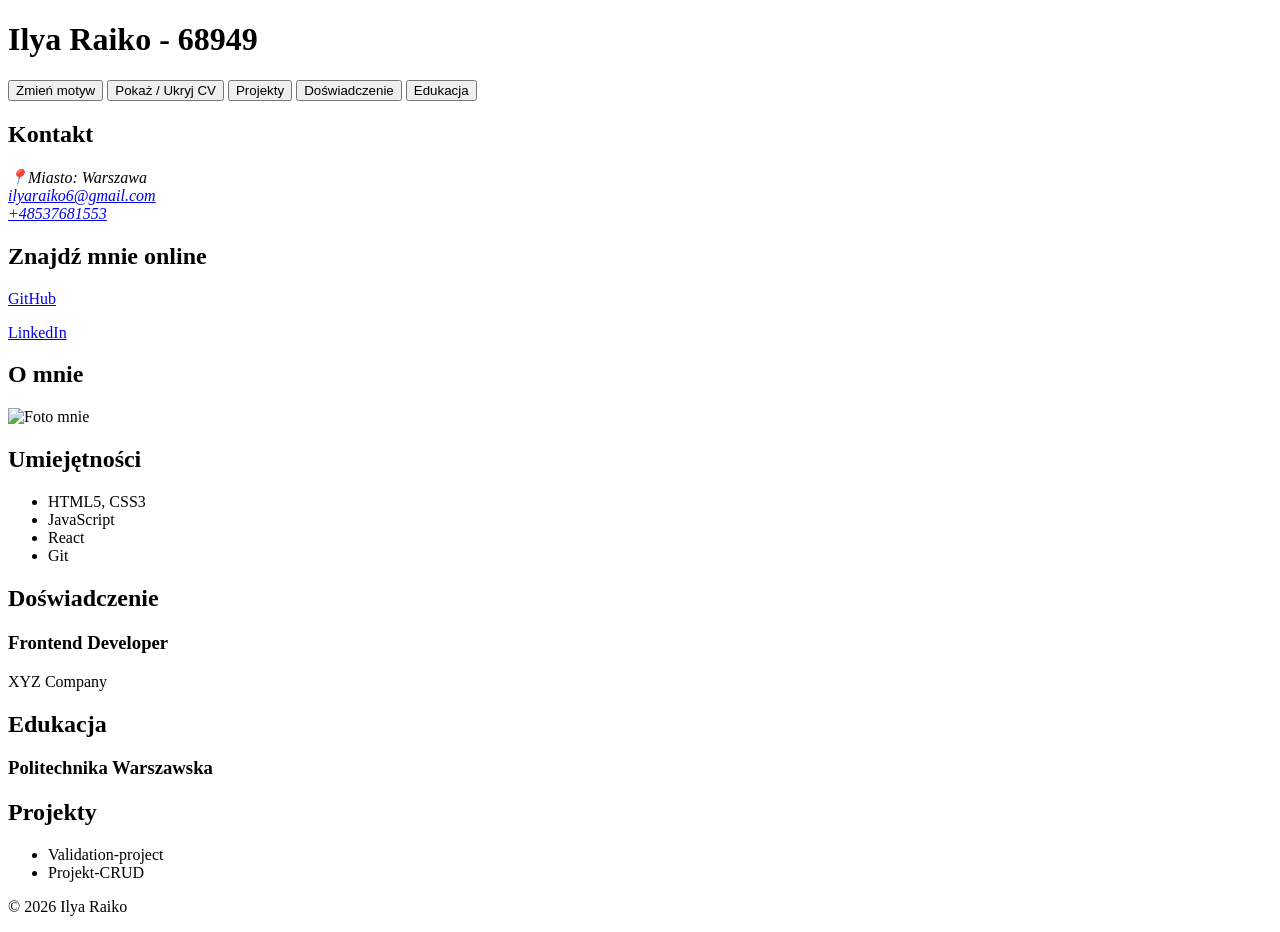
==== index.html @ 0172c8cd "Create index.html" ====
<!DOCTYPE html>
<html lang="pl">
<head>
    <meta charset="UTF-8">
    <meta name="viewport" content="width=device-width, initial-scale=1.0">
    <link id="theme-style" rel="stylesheet" href="red.css">
    <title>CV-68949</title>
</head>
<body>

    <header>
        <h1>Ilya Raiko - 68949</h1>
    </header>

    <div>
        <button onclick="changeTheme()">Zmień motyw</button>
        <button onclick="toggleCV()">Pokaż / Ukryj CV</button>

        <button onclick="showSection('projekty')">Projekty</button>
        <button onclick="showSection('doswiadczenie')">Doświadczenie</button>
        <button onclick="showSection('edukacja')">Edukacja</button>
    </div>

    <main>

        <section id="cv">
            <header>
                <h2>Kontakt</h2>
            </header>
            <address>
                📍Miasto: Warszawa<br>
                <a href="mailto:ilyaraiko6@gmail.com">ilyaraiko6@gmail.com</a><br>
                <a href="tel:+48537681553">+48537681553</a>
            </address>
        </section>

        <section>
            <header>
                <h2>Znajdź mnie online</h2>
            </header>

            <p>
                <a href="https://github.com/MikiSatos" target="_blank">
                    GitHub
                </a>
            </p>

            <p>
                <a href="https://www.linkedin.com/in/yourusername/" target="_blank">
                    LinkedIn
                </a>
            </p>
        </section>

        <section>
            <header>
                <h2>O mnie</h2>
            </header>

            <img src="ProjektCV.jpg" alt="Foto mnie" width="15%">
        </section>

        <section>
            <header>
                <h2>Umiejętności</h2>
            </header>
            
            <ul>
                <li>HTML5, CSS3</li>
                <li>JavaScript</li>
                <li>React</li>
                <li>Git</li>
            </ul>
        </section>

        <section id="doswiadczenie">
            <header>
                <h2>Doświadczenie</h2>
            </header>
            
            <article>
                <h3>Frontend Developer</h3>
                <p>XYZ Company</p>
            </article>
        </section>

        <section id="edukacja">
            <header>
                <h2>Edukacja</h2>
            </header>

            <article>
                <h3>Politechnika Warszawska</h3>
            </article>
        </section>

        <section id="projekty">
            <header>
                <h2>Projekty</h2>
            </header>

            <ul>
                <li>Validation-project</li>
                <li>Projekt-CRUD</li>
            </ul>
        </section>

    </main>

    <footer>
        <p>© 2026 Ilya Raiko</p>
    </footer>

    <script src="script.js"></script>

</body>
</html>
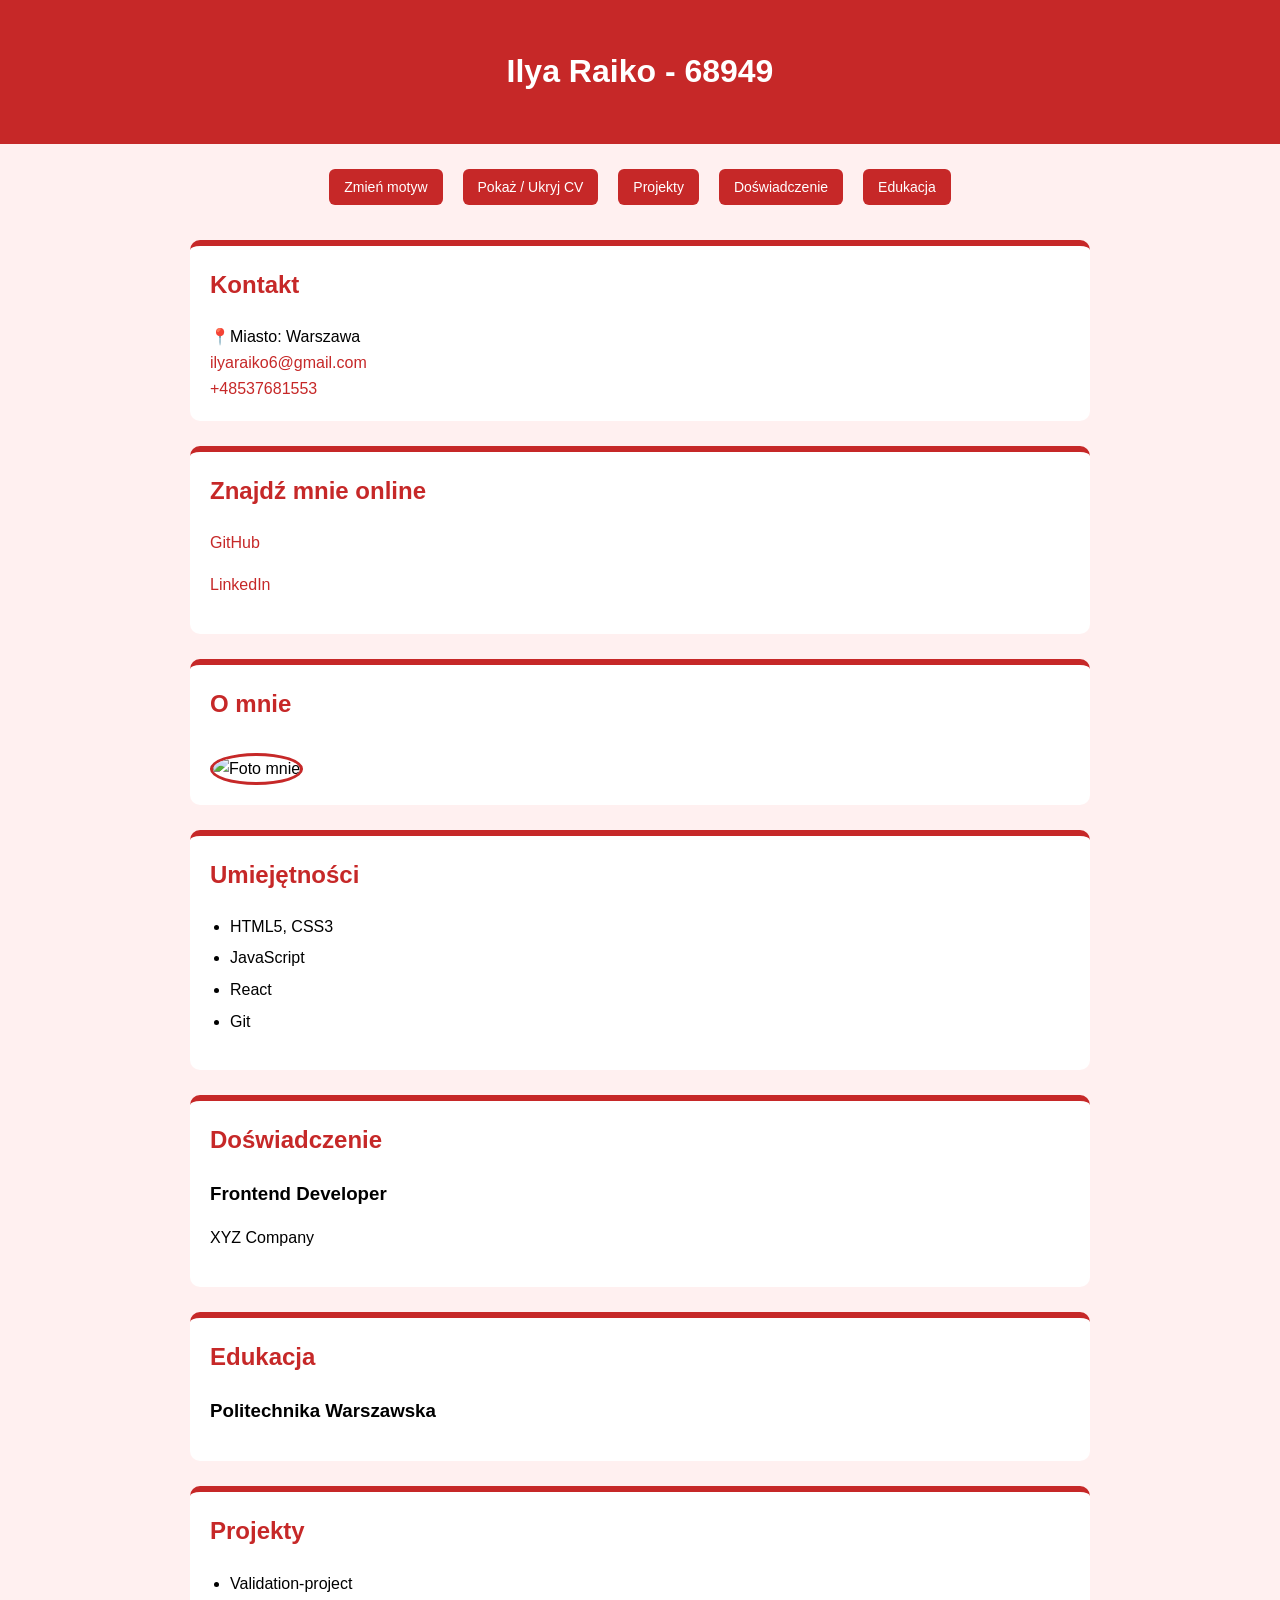
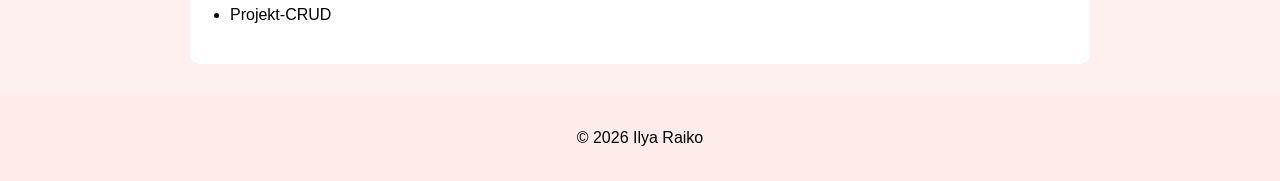
==== commit d394ba15: "Add files via upload" ====
--- a/index.html
+++ b/index.html
@@ -1,117 +1,117 @@
-<!DOCTYPE html>
-<html lang="pl">
-<head>
-    <meta charset="UTF-8">
-    <meta name="viewport" content="width=device-width, initial-scale=1.0">
-    <link id="theme-style" rel="stylesheet" href="red.css">
-    <title>CV-68949</title>
-</head>
-<body>
-
-    <header>
-        <h1>Ilya Raiko - 68949</h1>
-    </header>
-
-    <div>
-        <button onclick="changeTheme()">Zmień motyw</button>
-        <button onclick="toggleCV()">Pokaż / Ukryj CV</button>
-
-        <button onclick="showSection('projekty')">Projekty</button>
-        <button onclick="showSection('doswiadczenie')">Doświadczenie</button>
-        <button onclick="showSection('edukacja')">Edukacja</button>
-    </div>
-
-    <main>
-
-        <section id="cv">
-            <header>
-                <h2>Kontakt</h2>
-            </header>
-            <address>
-                📍Miasto: Warszawa<br>
-                <a href="mailto:ilyaraiko6@gmail.com">ilyaraiko6@gmail.com</a><br>
-                <a href="tel:+48537681553">+48537681553</a>
-            </address>
-        </section>
-
-        <section>
-            <header>
-                <h2>Znajdź mnie online</h2>
-            </header>
-
-            <p>
-                <a href="https://github.com/MikiSatos" target="_blank">
-                    GitHub
-                </a>
-            </p>
-
-            <p>
-                <a href="https://www.linkedin.com/in/yourusername/" target="_blank">
-                    LinkedIn
-                </a>
-            </p>
-        </section>
-
-        <section>
-            <header>
-                <h2>O mnie</h2>
-            </header>
-
-            <img src="ProjektCV.jpg" alt="Foto mnie" width="15%">
-        </section>
-
-        <section>
-            <header>
-                <h2>Umiejętności</h2>
-            </header>
-            
-            <ul>
-                <li>HTML5, CSS3</li>
-                <li>JavaScript</li>
-                <li>React</li>
-                <li>Git</li>
-            </ul>
-        </section>
-
-        <section id="doswiadczenie">
-            <header>
-                <h2>Doświadczenie</h2>
-            </header>
-            
-            <article>
-                <h3>Frontend Developer</h3>
-                <p>XYZ Company</p>
-            </article>
-        </section>
-
-        <section id="edukacja">
-            <header>
-                <h2>Edukacja</h2>
-            </header>
-
-            <article>
-                <h3>Politechnika Warszawska</h3>
-            </article>
-        </section>
-
-        <section id="projekty">
-            <header>
-                <h2>Projekty</h2>
-            </header>
-
-            <ul>
-                <li>Validation-project</li>
-                <li>Projekt-CRUD</li>
-            </ul>
-        </section>
-
-    </main>
-
-    <footer>
-        <p>© 2026 Ilya Raiko</p>
-    </footer>
-
-    <script src="script.js"></script>
-
-</body>
-</html>
+<!DOCTYPE html>
+<html lang="pl">
+<head>
+    <meta charset="UTF-8">
+    <meta name="viewport" content="width=device-width, initial-scale=1.0">
+    <link id="theme-style" rel="stylesheet" href="red.css">
+    <title>CV-68949</title>
+</head>
+<body>
+
+    <header>
+        <h1>Ilya Raiko - 68949</h1>
+    </header>
+
+    <div>
+        <button onclick="changeTheme()">Zmień motyw</button>
+        <button onclick="toggleCV()">Pokaż / Ukryj CV</button>
+
+        <button onclick="showSection('projekty')">Projekty</button>
+        <button onclick="showSection('doswiadczenie')">Doświadczenie</button>
+        <button onclick="showSection('edukacja')">Edukacja</button>
+    </div>
+
+    <main>
+
+        <section id="cv">
+            <header>
+                <h2>Kontakt</h2>
+            </header>
+            <address>
+                📍Miasto: Warszawa<br>
+                <a href="mailto:ilyaraiko6@gmail.com">ilyaraiko6@gmail.com</a><br>
+                <a href="tel:+48537681553">+48537681553</a>
+            </address>
+        </section>
+
+        <section>
+            <header>
+                <h2>Znajdź mnie online</h2>
+            </header>
+
+            <p>
+                <a href="https://github.com/MikiSatos" target="_blank">
+                    GitHub
+                </a>
+            </p>
+
+            <p>
+                <a href="https://www.linkedin.com/in/yourusername/" target="_blank">
+                    LinkedIn
+                </a>
+            </p>
+        </section>
+
+        <section>
+            <header>
+                <h2>O mnie</h2>
+            </header>
+
+            <img src="ProjektCV.jpg" alt="Foto mnie" width="15%">
+        </section>
+
+        <section>
+            <header>
+                <h2>Umiejętności</h2>
+            </header>
+            
+            <ul>
+                <li>HTML5, CSS3</li>
+                <li>JavaScript</li>
+                <li>React</li>
+                <li>Git</li>
+            </ul>
+        </section>
+
+        <section id="doswiadczenie">
+            <header>
+                <h2>Doświadczenie</h2>
+            </header>
+            
+            <article>
+                <h3>Frontend Developer</h3>
+                <p>XYZ Company</p>
+            </article>
+        </section>
+
+        <section id="edukacja">
+            <header>
+                <h2>Edukacja</h2>
+            </header>
+
+            <article>
+                <h3>Politechnika Warszawska</h3>
+            </article>
+        </section>
+
+        <section id="projekty">
+            <header>
+                <h2>Projekty</h2>
+            </header>
+
+            <ul>
+                <li>Validation-project</li>
+                <li>Projekt-CRUD</li>
+            </ul>
+        </section>
+
+    </main>
+
+    <footer>
+        <p>© 2026 Ilya Raiko</p>
+    </footer>
+
+    <script src="script.js"></script>
+
+</body>
+</html>
--- a/red.css
+++ b/red.css
@@ -0,0 +1,100 @@
+body {
+    font-family: "Segoe UI", Arial, sans-serif;
+    background-color: #fff0f0;
+    margin: 0;
+    line-height: 1.6;
+}
+
+body > header {
+    background-color: #c62828;
+    color: white;
+    text-align: center;
+    padding: 25px;
+}
+
+main {
+    max-width: 900px;
+    margin: 30px auto;
+    padding: 0 20px;
+}
+
+section {
+    background: white;
+    padding: 20px;
+    margin-bottom: 25px;
+    border-top: 6px solid #c62828;
+    border-radius: 10px;
+}
+
+section h2 {
+    color: #c62828;
+    margin-top: 0;
+}
+
+h3 {
+    margin-bottom: 5px;
+}
+
+address {
+    font-style: normal;
+}
+
+ul {
+    padding-left: 20px;
+}
+
+li {
+    margin-bottom: 6px;
+}
+
+a {
+    color: #c62828;
+    text-decoration: none;
+    font-weight: 500;
+}
+
+a:hover {
+    text-decoration: underline;
+}
+
+img {
+    margin-top: 10px;
+    border-radius: 50%;
+    border: 3px solid #c62828;
+}
+
+article {
+    margin-bottom: 15px;
+}
+
+footer {
+    text-align: center;
+    padding: 15px;
+    background: #fdecea;
+    margin-top: 30px;
+}
+
+div {
+    display: flex;
+    justify-content: center;
+    flex-wrap: wrap;
+    gap: 10px;
+
+    max-width: 900px;
+    margin: 20px auto; /* центрирует блок */
+}
+
+button {
+    background-color: #c62828;
+    color: white;
+    border: none;
+    padding: 10px 15px;
+    margin: 5px;
+    border-radius: 6px;
+    cursor: pointer;
+    font-size: 14px;
+}
+
+button:hover {
+    background-color: #b71c1c;
+}
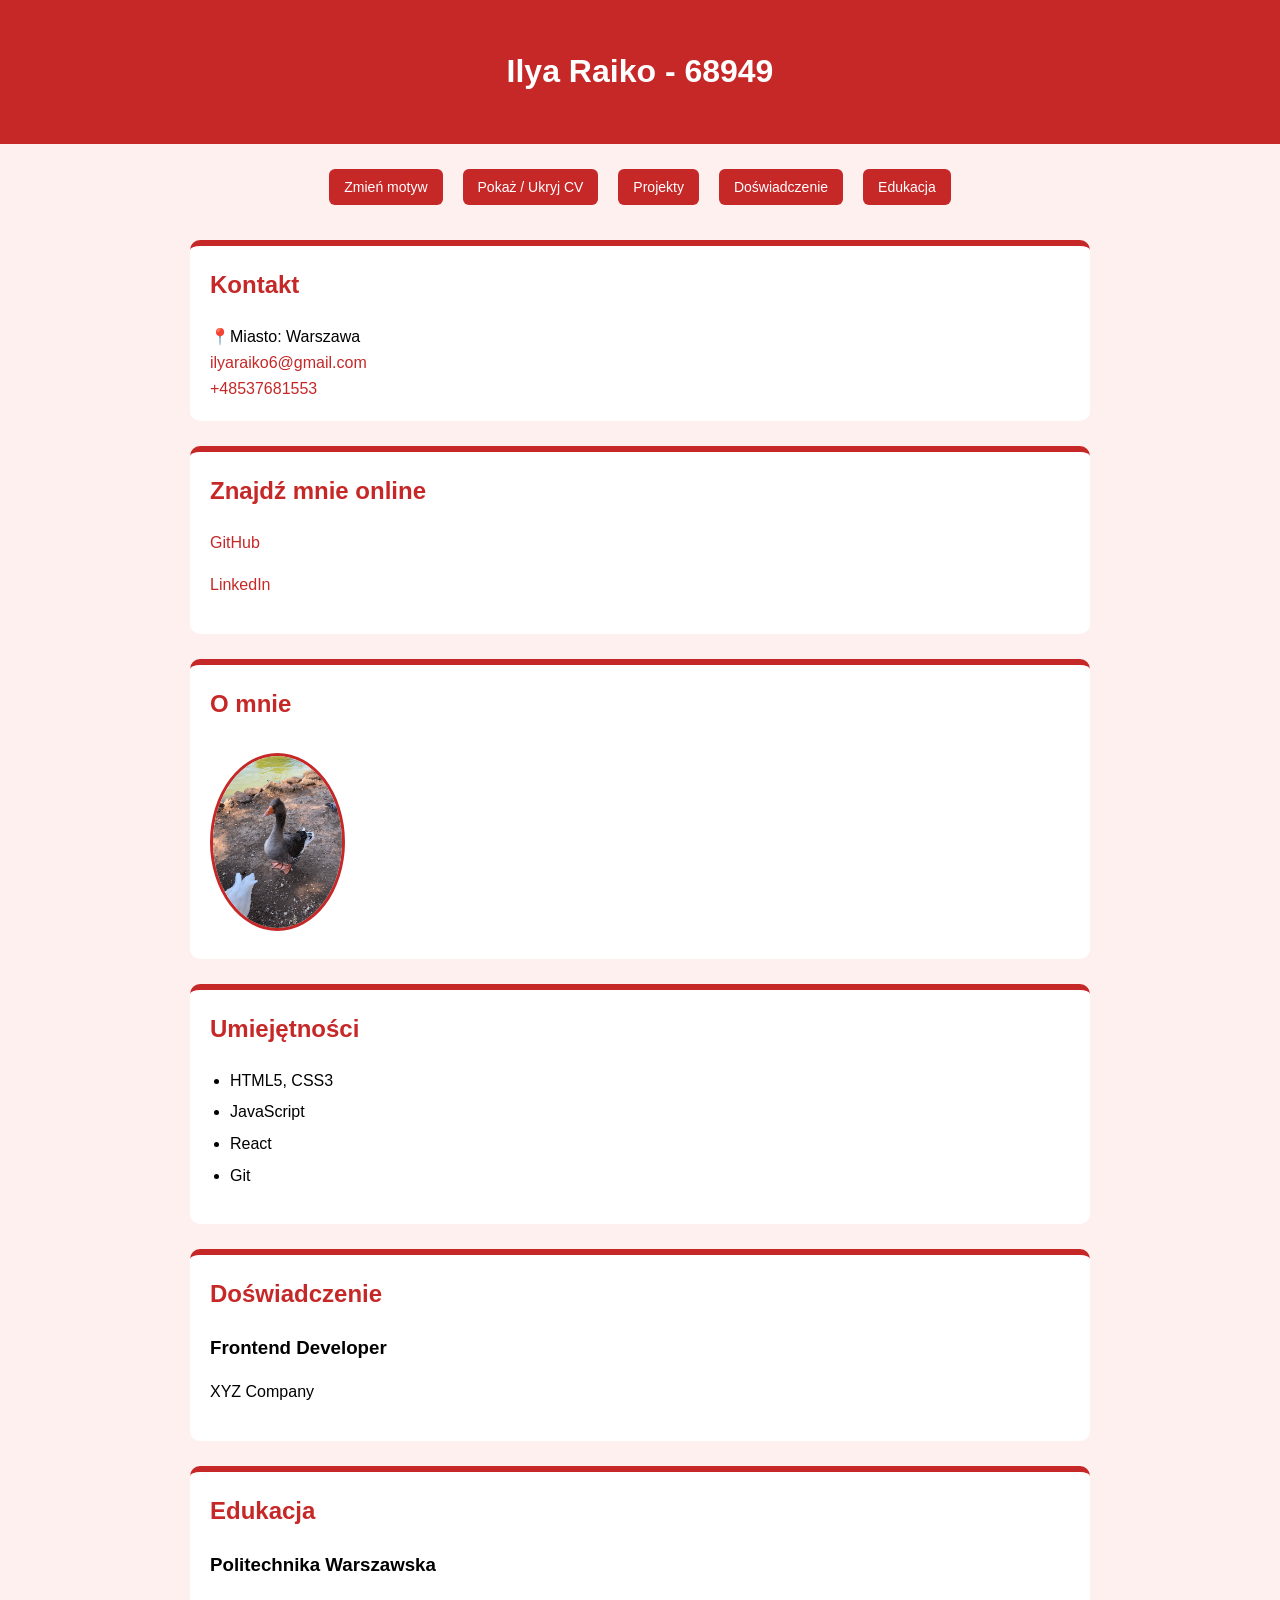
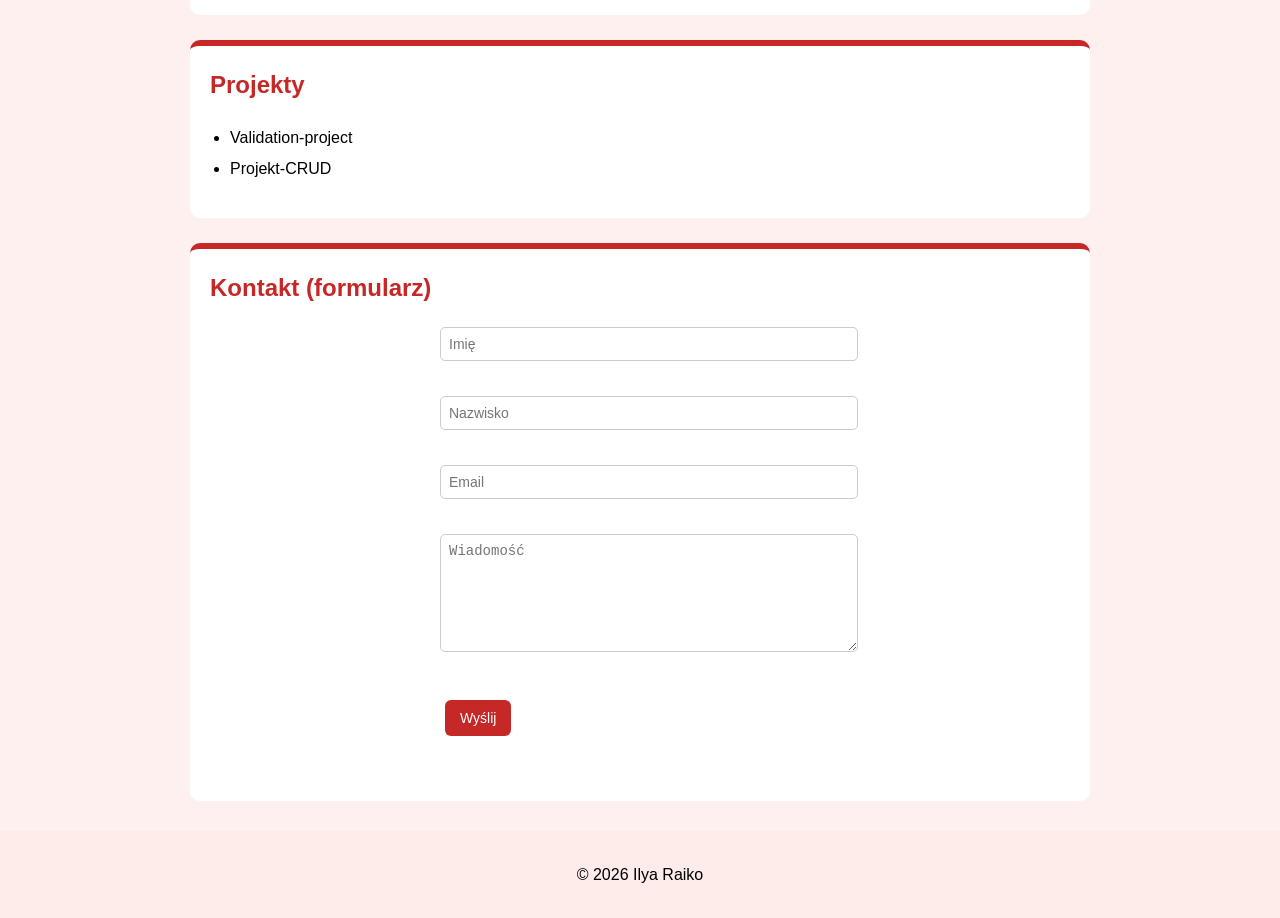
==== commit 4b71d80f: "Add files via upload" ====
--- a/index.html
+++ b/index.html
@@ -105,6 +105,30 @@
             </ul>
         </section>
 
+        <section>
+            <header>
+                <h2>Kontakt (formularz)</h2>
+            </header>
+
+            <form id="contactForm">
+                <input type="text" id="name" placeholder="Imię">
+                <div class="error" id="nameError"></div>
+
+                <input type="text" id="surname" placeholder="Nazwisko">
+                <div class="error" id="surnameError"></div>
+
+                <input type="text" id="email" placeholder="Email">
+                <div class="error" id="emailError"></div>
+
+                <textarea id="message" placeholder="Wiadomość"></textarea>
+                <div class="error" id="messageError"></div>
+
+                <button type="submit">Wyślij</button>
+            </form>
+
+            <div id="successMessage" class="success"></div>
+        </section>
+
     </main>
 
     <footer>
--- a/red.css
+++ b/red.css
@@ -97,4 +97,35 @@
 
 button:hover {
     background-color: #b71c1c;
+}
+
+form {
+    max-width: 400px;
+    margin: 20px auto;
+}
+
+input, textarea {
+    width: 100%;
+    margin-bottom: 10px;
+    padding: 8px;
+    border: 1px solid #ccc;
+    border-radius: 5px;
+    font-size: 14px;
+}
+
+textarea {
+    resize: vertical;
+    min-height: 100px;
+}
+
+.error {
+    color: red;
+    font-size: 13px;
+    margin-bottom: 5px;
+}
+
+.success {
+    color: green;
+    text-align: center;
+    margin-top: 10px;
 }
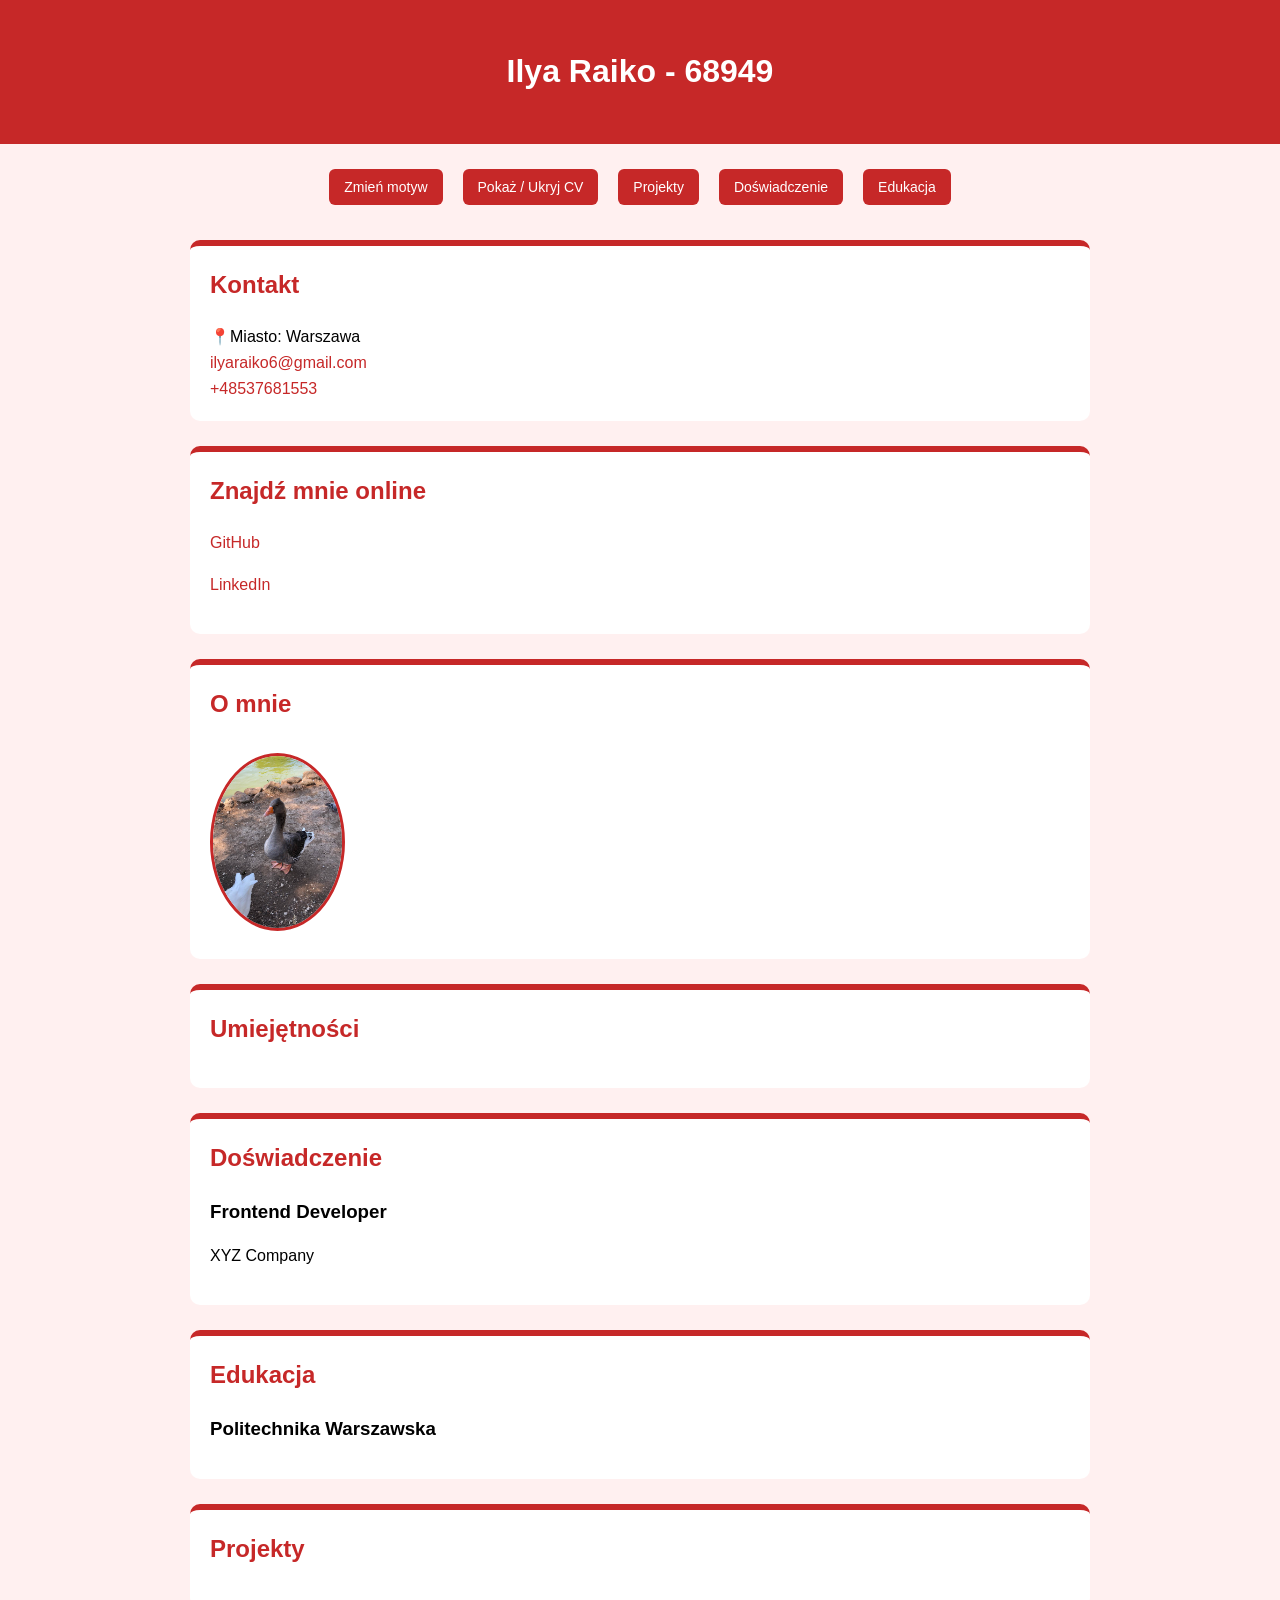
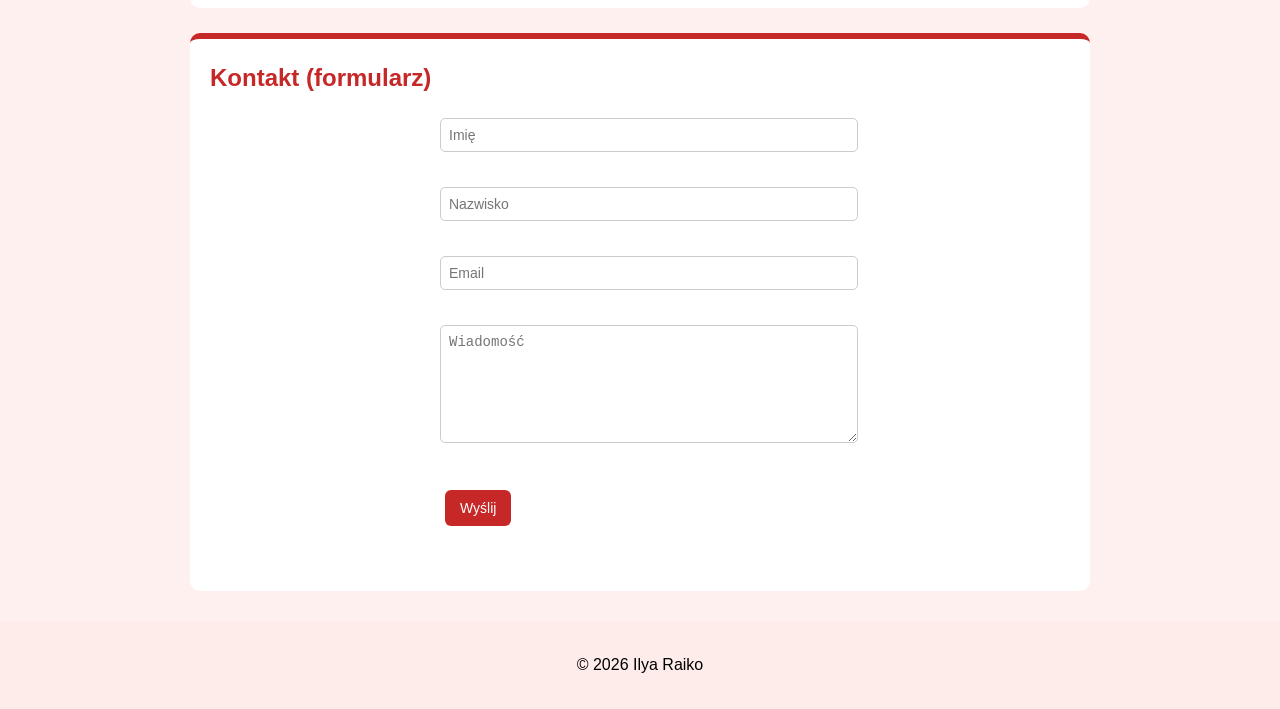
==== commit 282bb902: "Update  68949 index.html" ====
--- a/index.html
+++ b/index.html
@@ -60,17 +60,12 @@
             <img src="ProjektCV.jpg" alt="Foto mnie" width="15%">
         </section>
 
-        <section>
+        <section id="Umiejętności">
             <header>
                 <h2>Umiejętności</h2>
             </header>
             
-            <ul>
-                <li>HTML5, CSS3</li>
-                <li>JavaScript</li>
-                <li>React</li>
-                <li>Git</li>
-            </ul>
+            <ul id="skills-list"></ul>
         </section>
 
         <section id="doswiadczenie">
@@ -99,10 +94,7 @@
                 <h2>Projekty</h2>
             </header>
 
-            <ul>
-                <li>Validation-project</li>
-                <li>Projekt-CRUD</li>
-            </ul>
+            <ul id="projekty-list"></ul>
         </section>
 
         <section>
@@ -138,4 +130,4 @@
     <script src="script.js"></script>
 
 </body>
-</html>+</html>
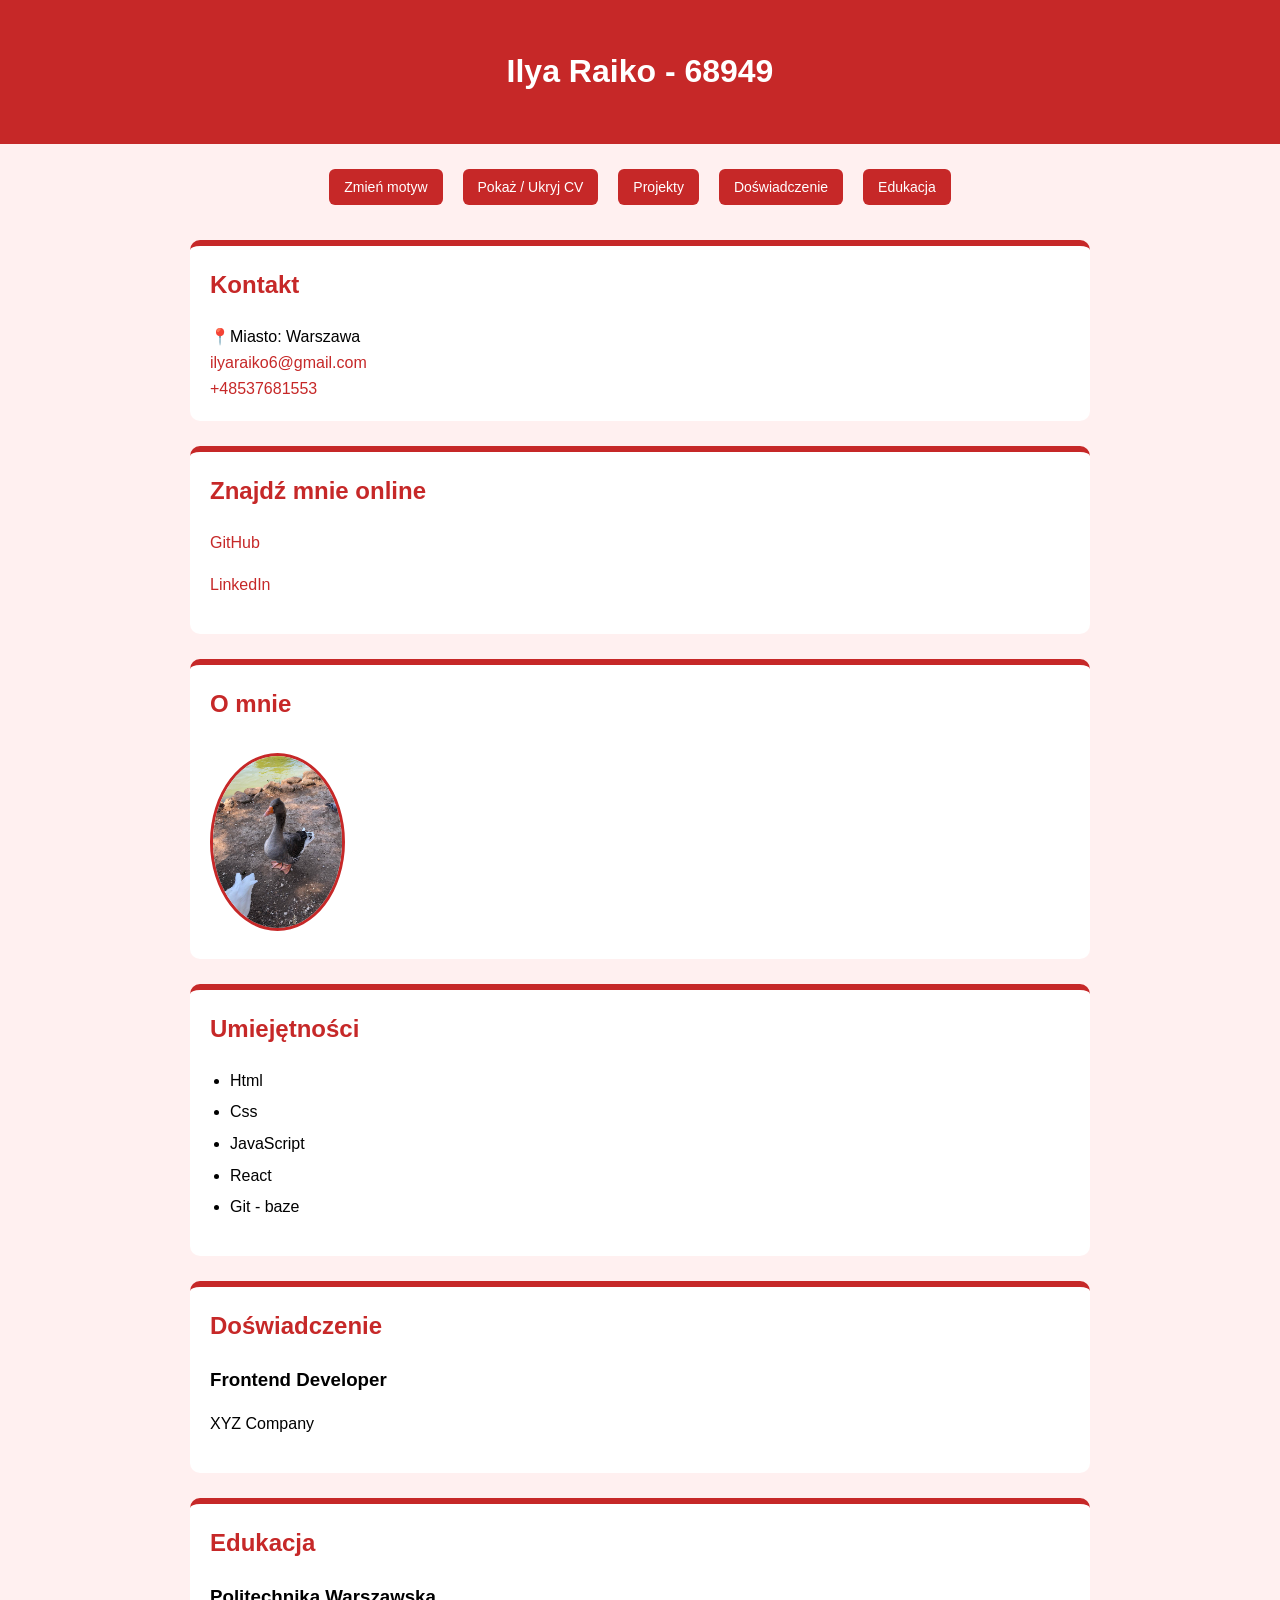
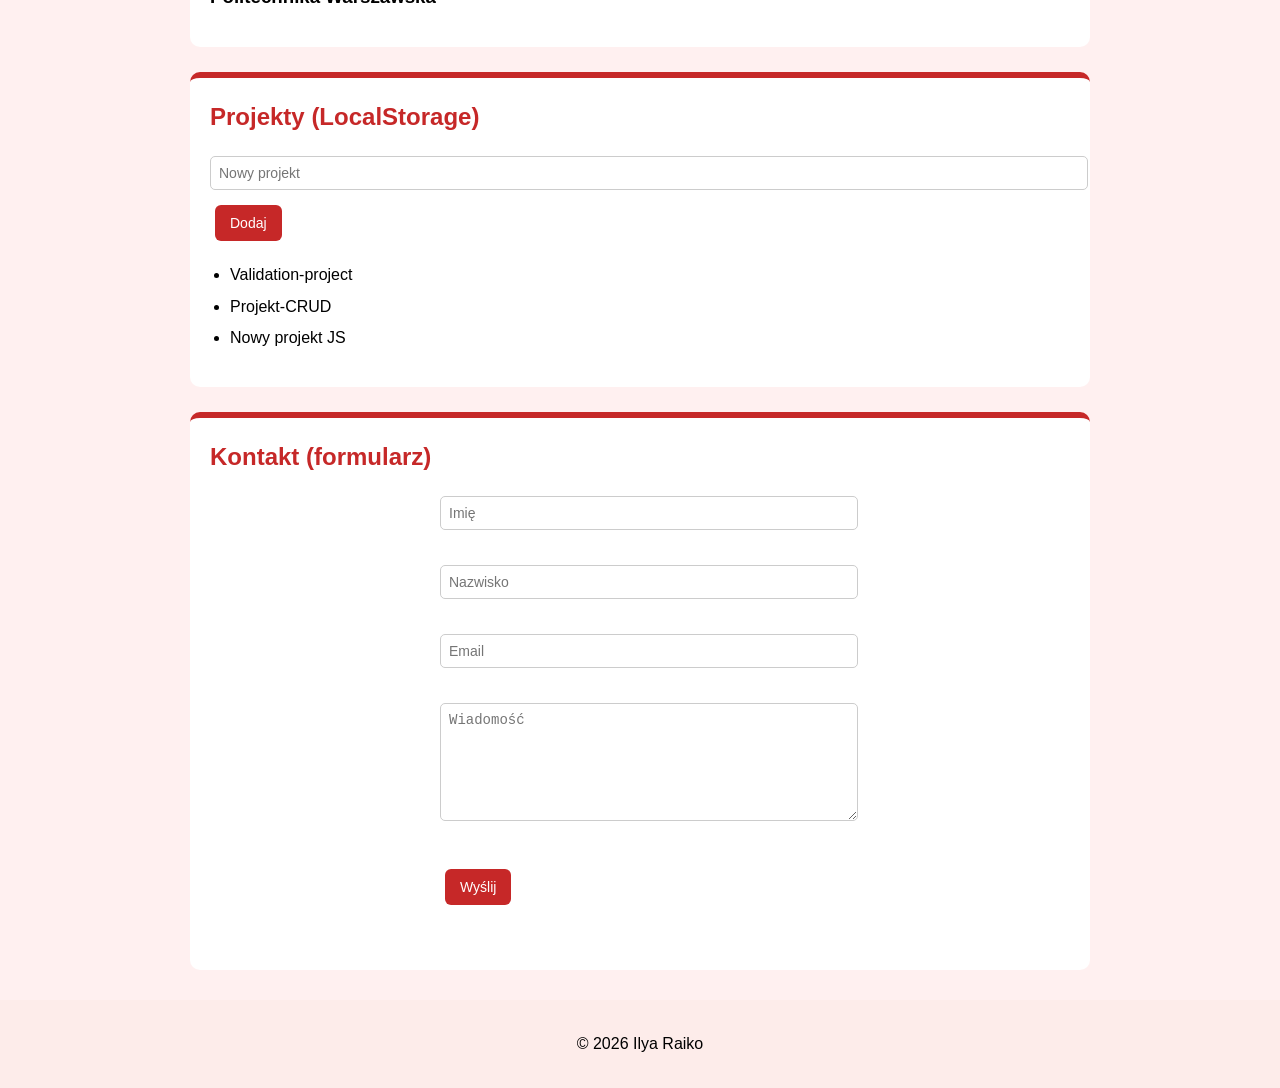
==== commit d2c4a55f: "Add files via upload" ====
--- a/index.html
+++ b/index.html
@@ -91,8 +91,11 @@
 
         <section id="projekty">
             <header>
-                <h2>Projekty</h2>
+                <h2>Projekty (LocalStorage)</h2>
             </header>
+
+            <input type="text" id="newProject" placeholder="Nowy projekt">
+            <button onclick="addProject()">Dodaj</button>
 
             <ul id="projekty-list"></ul>
         </section>
@@ -130,4 +133,4 @@
     <script src="script.js"></script>
 
 </body>
-</html>
+</html>
